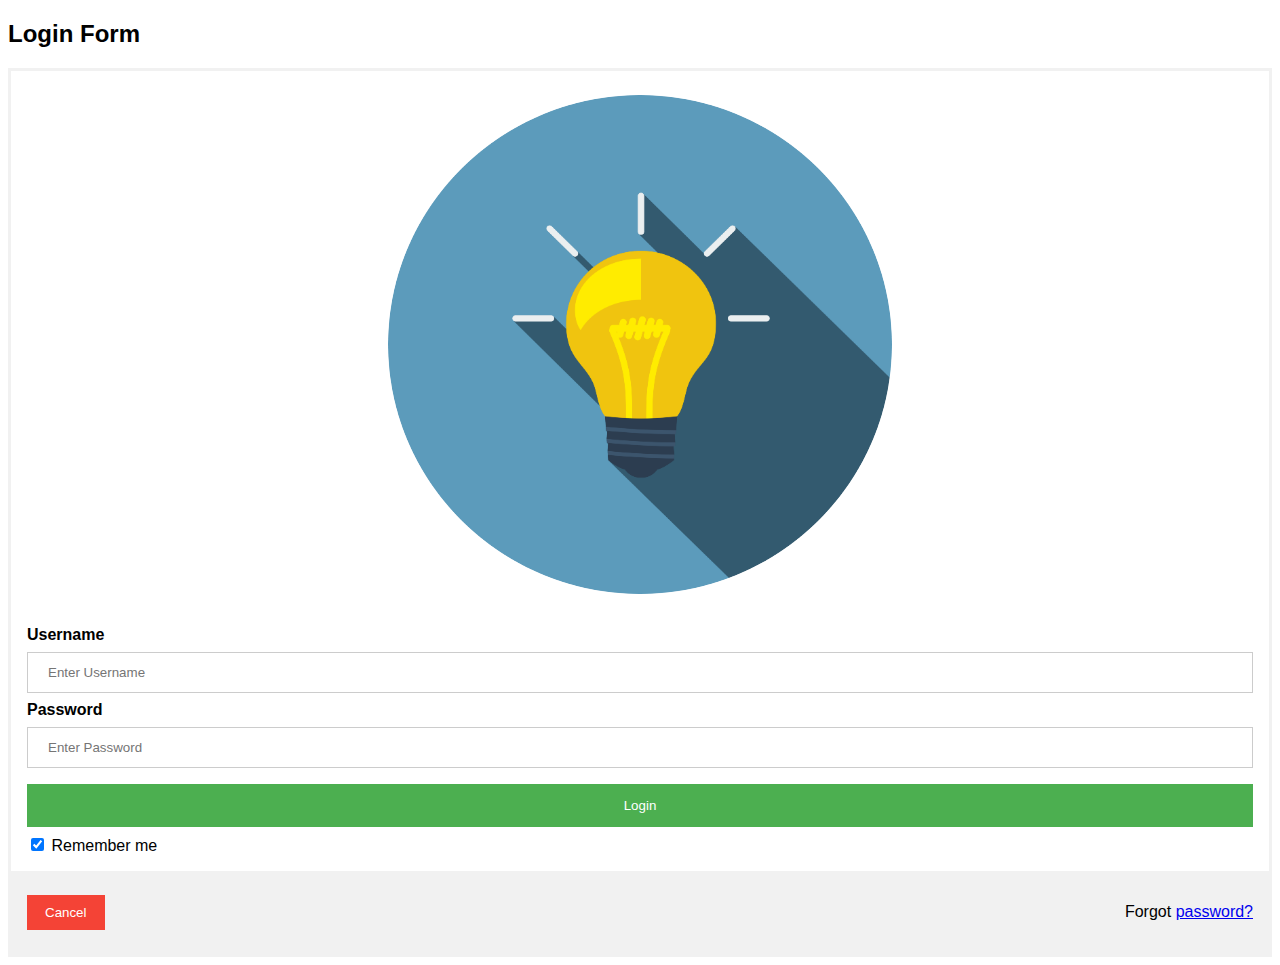
==== login.html @ 894129f8 "Add files via upload" ====
<!DOCTYPE html>
<html>
<head>
<meta name="viewport" content="width=device-width, initial-scale=1">
<style>
body {font-family: Arial, Helvetica, sans-serif;}
form {border: 3px solid #f1f1f1;}

input[type=text], input[type=password] {
  width: 100%;
  padding: 12px 20px;
  margin: 8px 0;
  display: inline-block;
  border: 1px solid #ccc;
  box-sizing: border-box;
}

button {
  background-color: #4CAF50;
  color: white;
  padding: 14px 20px;
  margin: 8px 0;
  border: none;
  cursor: pointer;
  width: 100%;
}

button:hover {
  opacity: 0.8;
}

.cancelbtn {
  width: auto;
  padding: 10px 18px;
  background-color: #f44336;
}

.imgcontainer {
  text-align: center;
  margin: 24px 0 12px 0;
}

img.avatar {
  width: 40%;
  border-radius: 50%;
}

.container {
  padding: 16px;
}

span.psw {
  float: right;
  padding-top: 16px;
}

/* Change styles for span and cancel button on extra small screens */
@media screen and (max-width: 300px) {
  span.psw {
     display: block;
     float: none;
  }
  .cancelbtn {
     width: 100%;
  }
}
</style>
</head>
<body>

<h2>Login Form</h2>

<form action="/action_page.php" method="post">
  <div class="imgcontainer">
    <img src="img/tech.png" alt="Avatar" class="avatar">
  </div>

  <div class="container">
    <label for="uname"><b>Username</b></label>
    <input type="text" placeholder="Enter Username" name="uname" required>

    <label for="psw"><b>Password</b></label>
    <input type="password" placeholder="Enter Password" name="psw" required>
        
    <button type="submit">Login</button>
    <label>
      <input type="checkbox" checked="checked" name="remember"> Remember me
    </label>
  </div>

  <div class="container" style="background-color:#f1f1f1">
    <button type="button" class="cancelbtn">Cancel</button>
    <span class="psw">Forgot <a href="#">password?</a></span>
  </div>
</form>

</body>
</html>
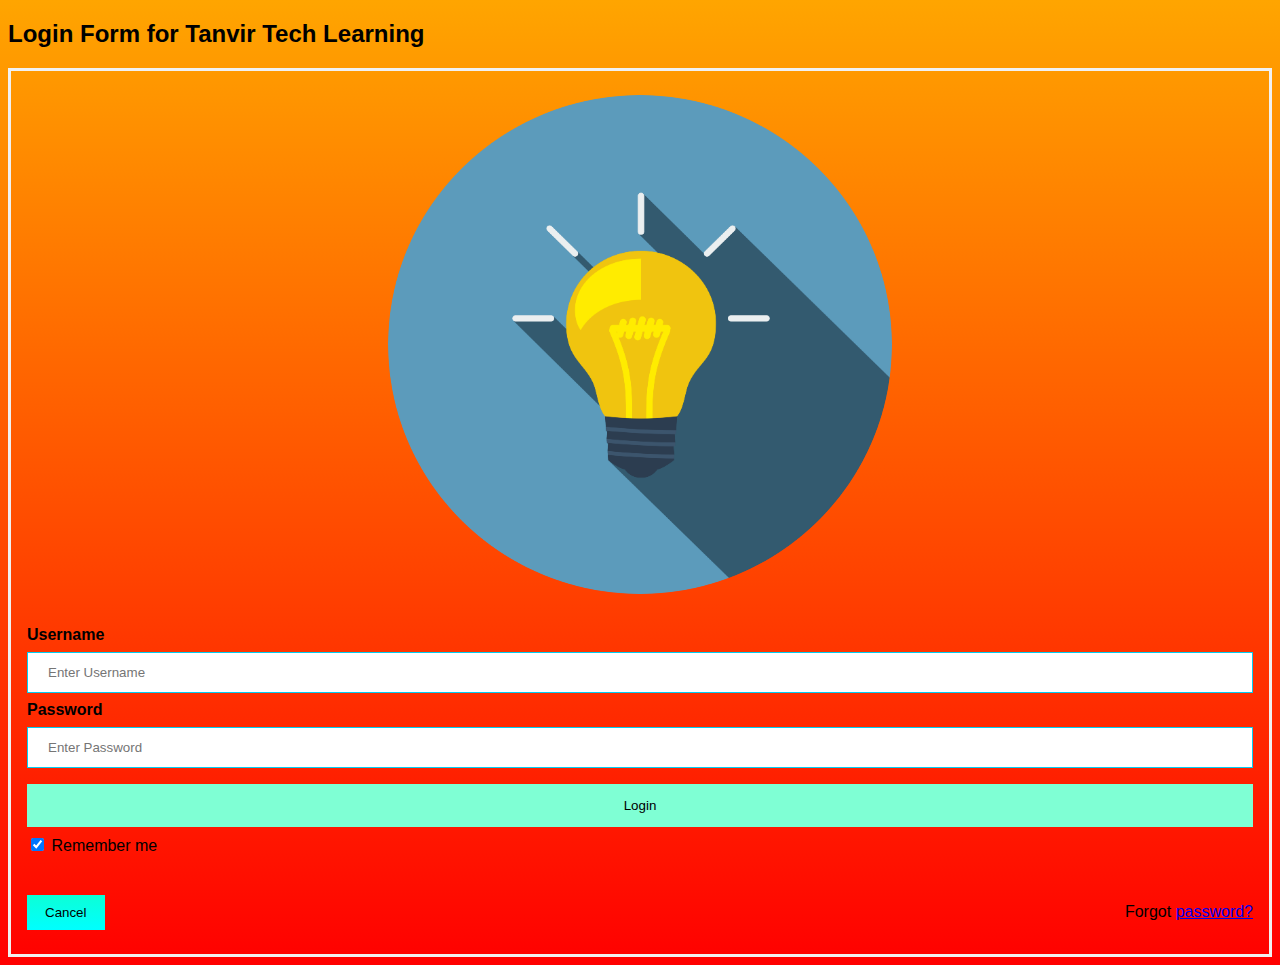
==== commit 15d4f5f9: "Update login.html" ====
--- a/login.html
+++ b/login.html
@@ -3,7 +3,9 @@
 <head>
 <meta name="viewport" content="width=device-width, initial-scale=1">
 <style>
-body {font-family: Arial, Helvetica, sans-serif;}
+body {font-family: Arial, Helvetica, sans-serif;
+    background: linear-gradient(orange,red);
+}
 form {border: 3px solid #f1f1f1;}
 
 input[type=text], input[type=password] {
@@ -11,13 +13,13 @@
   padding: 12px 20px;
   margin: 8px 0;
   display: inline-block;
-  border: 1px solid #ccc;
+  border: 1px solid rgb(3, 205, 241);
   box-sizing: border-box;
 }
 
 button {
-  background-color: #4CAF50;
-  color: white;
+  background-color: aquamarine;
+  color: black;
   padding: 14px 20px;
   margin: 8px 0;
   border: none;
@@ -32,7 +34,8 @@
 .cancelbtn {
   width: auto;
   padding: 10px 18px;
-  background-color: #f44336;
+  background: linear-gradient(rgb(12, 255, 214), aqua);
+  color: black;
 }
 
 .imgcontainer {
@@ -68,7 +71,7 @@
 </head>
 <body>
 
-<h2>Login Form</h2>
+<h2>Login Form for Tanvir Tech Learning</h2>
 
 <form action="/action_page.php" method="post">
   <div class="imgcontainer">
@@ -88,11 +91,11 @@
     </label>
   </div>
 
-  <div class="container" style="background-color:#f1f1f1">
+  <div class="container">
     <button type="button" class="cancelbtn">Cancel</button>
     <span class="psw">Forgot <a href="#">password?</a></span>
   </div>
 </form>
 
 </body>
-</html>+</html>
